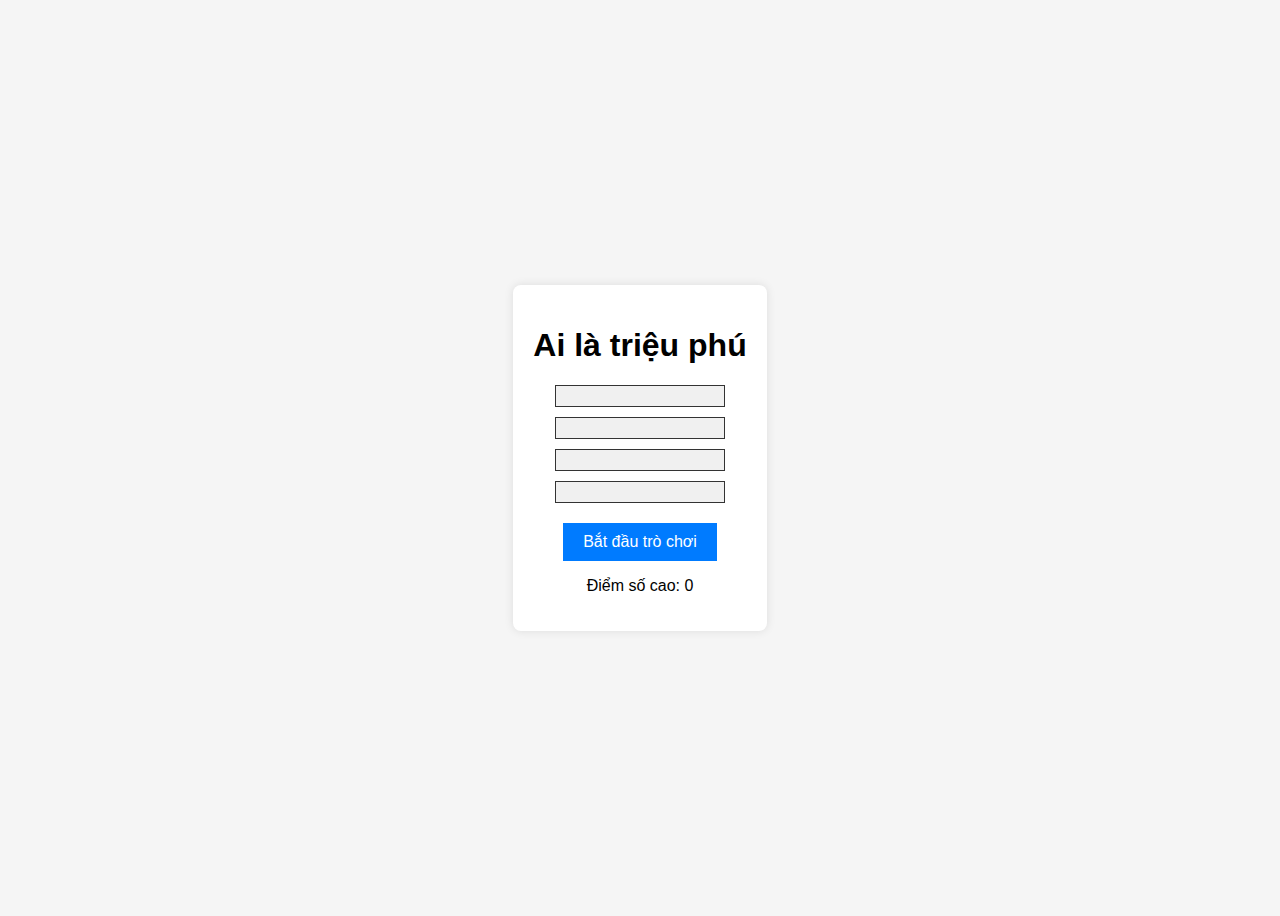
==== index.html @ a6f6d638 "add Game ALTP" ====
<!DOCTYPE html>
<html lang="en">
<head>
    <meta charset="UTF-8">
    <meta name="viewport" content="width=device-width, initial-scale=1.0">
    <title>Ai là triệu phú</title>
    <link rel="stylesheet" href="style.css">
</head>
<body>
<div id="game-container">
    <h1>Ai là triệu phú</h1>
    <div id="question-container">
        <div id="question"></div>
        <div id="options">
            <button class="option" data-option="A"></button>
            <button class="option" data-option="B"></button>
            <button class="option" data-option="C"></button>
            <button class="option" data-option="D"></button>
        </div>
    </div>
    <div id="message"></div>
    <button id="start-button">Bắt đầu trò chơi</button>
    <p>Điểm số cao: <span id="high-score"></span></p>
</div>
<script src="script.js"></script>
</body>
</html>
---- style.css ----
body {
    font-family: Arial, sans-serif;
    display: flex;
    justify-content: center;
    align-items: center;
    height: 100vh;
    background-color: #f5f5f5;
}

#game-container {
    text-align: center;
    background: white;
    padding: 20px;
    border-radius: 8px;
    box-shadow: 0 0 10px rgba(0, 0, 0, 0.1);
}

#question {
    font-size: 1.2em;
    margin-bottom: 20px;
}

.option {
    display: block;
    margin: 10px auto;
    padding: 10px 20px;
    font-size: 1em;
    border: 1px solid #333;
    background: #f0f0f0;
    cursor: pointer;
    width: 80%;
}

.option:hover {
    background: #e0e0e0;
}

#message {
    margin-top: 20px;
    font-size: 1.1em;
    color: green;
}

#start-button {
    padding: 10px 20px;
    font-size: 1em;
    border: none;
    background: #007bff;
    color: white;
    cursor: pointer;
    display: none;
}

#start-button:hover {
    background: #0056b3;
}
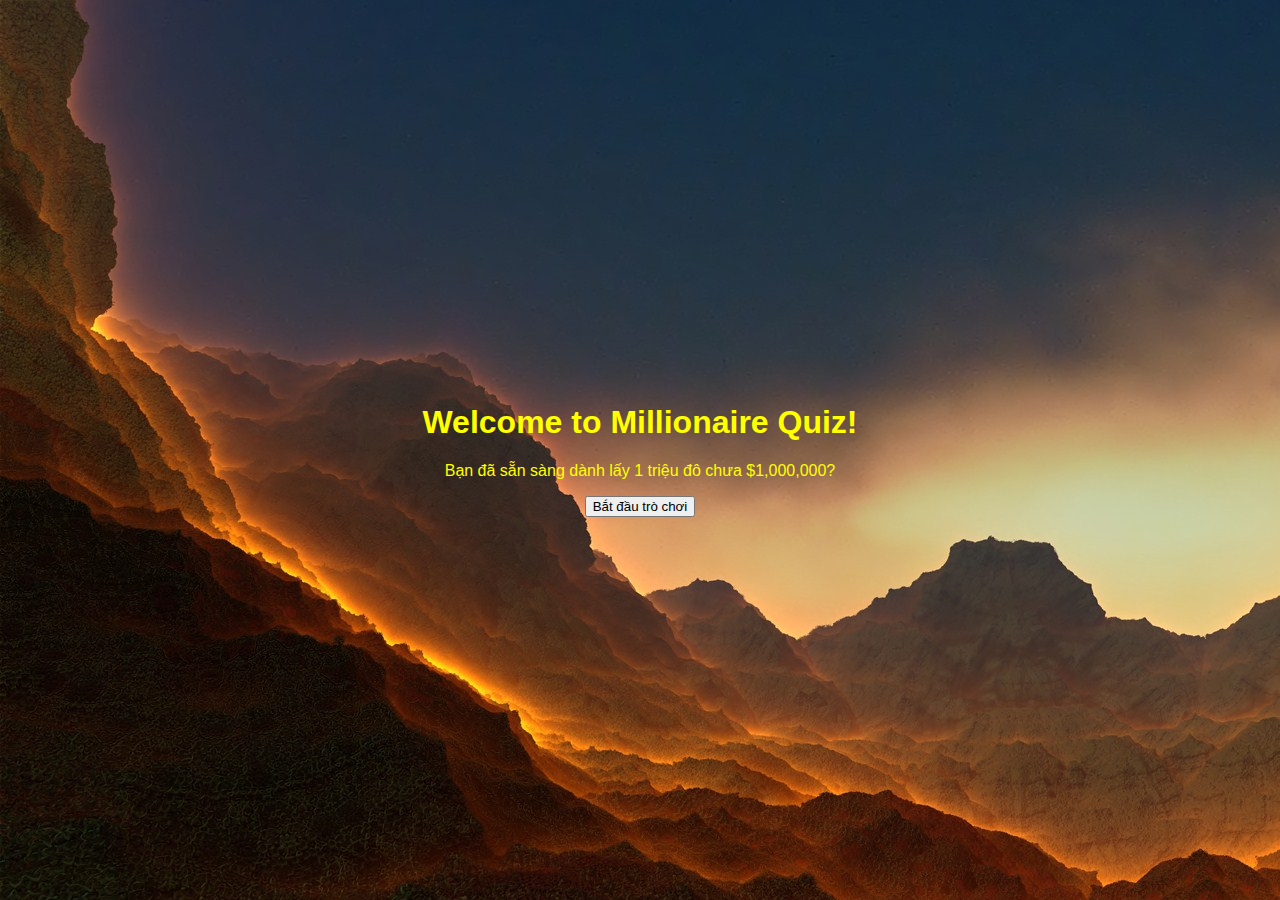
==== commit fef922d3: "'l1'" ====
--- a/index.html
+++ b/index.html
@@ -3,25 +3,49 @@
 <head>
     <meta charset="UTF-8">
     <meta name="viewport" content="width=device-width, initial-scale=1.0">
-    <title>Ai là triệu phú</title>
+    <title>Start Page</title>
     <link rel="stylesheet" href="style.css">
+    <link rel="apple-touch-icon" sizes="180x180" href="favicon_io/apple-touch-icon.png">
+    <link rel="icon" type="image/png" sizes="32x32" href="favicon_io/favicon-32x32.png">
+    <link rel="icon" type="image/png" sizes="16x16" href="favicon_io/favicon-16x16.png">
+    <link rel="manifest" href="favicon_io/site.webmanifest">
+    <style>
+        body {
+            font-family: Arial, sans-serif;
+            margin: 0;
+            padding: 0;
+            background-color: #f4f4f4;
+        }
+        .container {
+            max-width: 600px;
+            margin: 50px auto;
+            text-align: center;
+        }
+        h1 {
+            color: #333;
+        }
+        .button {
+            display: inline-block;
+            background-color: #007bff;
+            color: #fff;
+            padding: 10px 20px;
+            text-decoration: none;
+            border-radius: 5px;
+            margin-top: 20px;
+            transition: background-color 0.3s ease;
+        }
+        .button:hover {
+            background-color: #0056b3;
+        }
+    </style>
 </head>
-<body>
-<div id="game-container">
-    <h1>Ai là triệu phú</h1>
-    <div id="question-container">
-        <div id="question"></div>
-        <div id="options">
-            <button class="option" data-option="A"></button>
-            <button class="option" data-option="B"></button>
-            <button class="option" data-option="C"></button>
-            <button class="option" data-option="D"></button>
-        </div>
-    </div>
-    <div id="message"></div>
-    <button id="start-button">Bắt đầu trò chơi</button>
-    <p>Điểm số cao: <span id="high-score"></span></p>
+<body background="464282.jpg">
+<div class="container">
+    <h1 style="color: yellow">Welcome to Millionaire Quiz!</h1>
+    <p style="color: yellow">Bạn đã sẵn sàng dành lấy 1 triệu đô chưa $1,000,000?</p>
+
+    <button id="kien" onclick="window.location.href='trangweb.html'">Bắt đầu trò chơi</button>
+<script src="script.js"></script>
 </div>
-<script src="script.js"></script>
 </body>
-</html>+</html>
--- a/style.css
+++ b/style.css
@@ -53,4 +53,13 @@
 
 #start-button:hover {
     background: #0056b3;
+}
+#reset-button {
+    margin-top: 20px;
+    padding: 10px;
+    background-color: #4CAF50;
+    color: white;
+    border: none;
+    border-radius: 5px;
+    cursor: pointer;
 }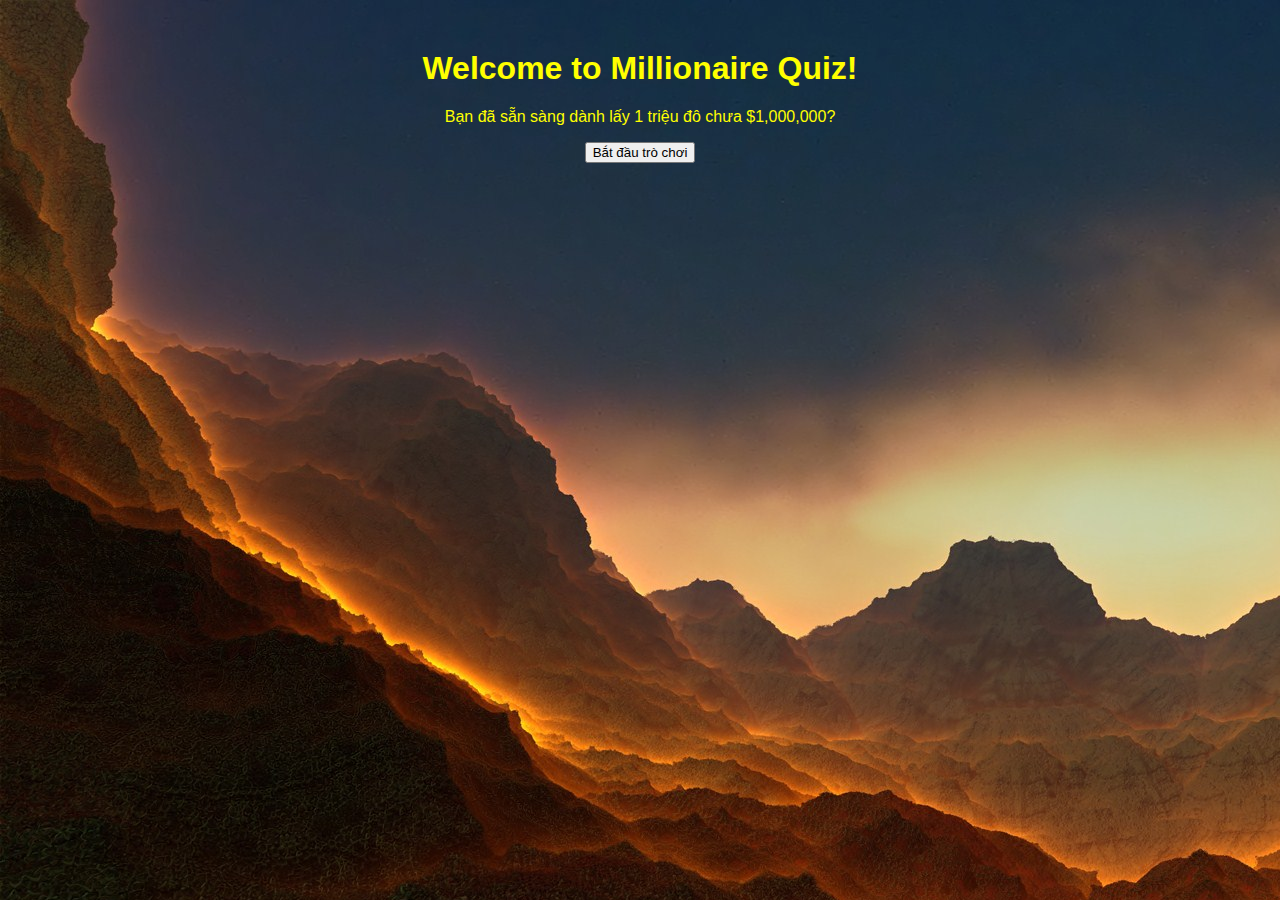
==== commit 31fe015b: "'l2'" ====
--- a/index.html
+++ b/index.html
@@ -4,11 +4,6 @@
     <meta charset="UTF-8">
     <meta name="viewport" content="width=device-width, initial-scale=1.0">
     <title>Start Page</title>
-    <link rel="stylesheet" href="style.css">
-    <link rel="apple-touch-icon" sizes="180x180" href="favicon_io/apple-touch-icon.png">
-    <link rel="icon" type="image/png" sizes="32x32" href="favicon_io/favicon-32x32.png">
-    <link rel="icon" type="image/png" sizes="16x16" href="favicon_io/favicon-16x16.png">
-    <link rel="manifest" href="favicon_io/site.webmanifest">
     <style>
         body {
             font-family: Arial, sans-serif;
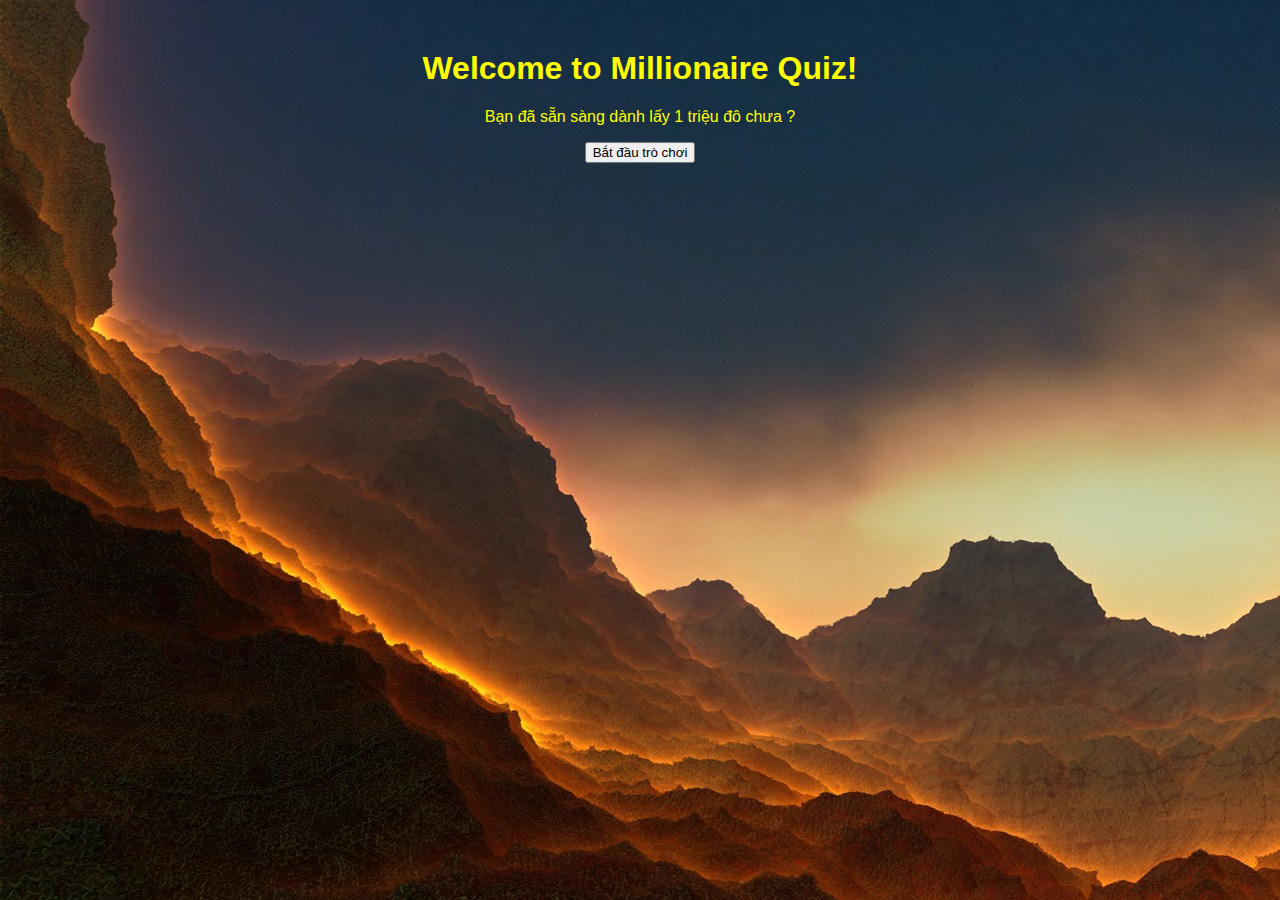
==== commit 4474830e: "'l2'" ====
--- a/index.html
+++ b/index.html
@@ -37,7 +37,7 @@
 <body background="464282.jpg">
 <div class="container">
     <h1 style="color: yellow">Welcome to Millionaire Quiz!</h1>
-    <p style="color: yellow">Bạn đã sẵn sàng dành lấy 1 triệu đô chưa $1,000,000?</p>
+    <p style="color: yellow">Bạn đã sẵn sàng dành lấy 1 triệu đô chưa ?</p>
 
     <button id="kien" onclick="window.location.href='trangweb.html'">Bắt đầu trò chơi</button>
 <script src="script.js"></script>
